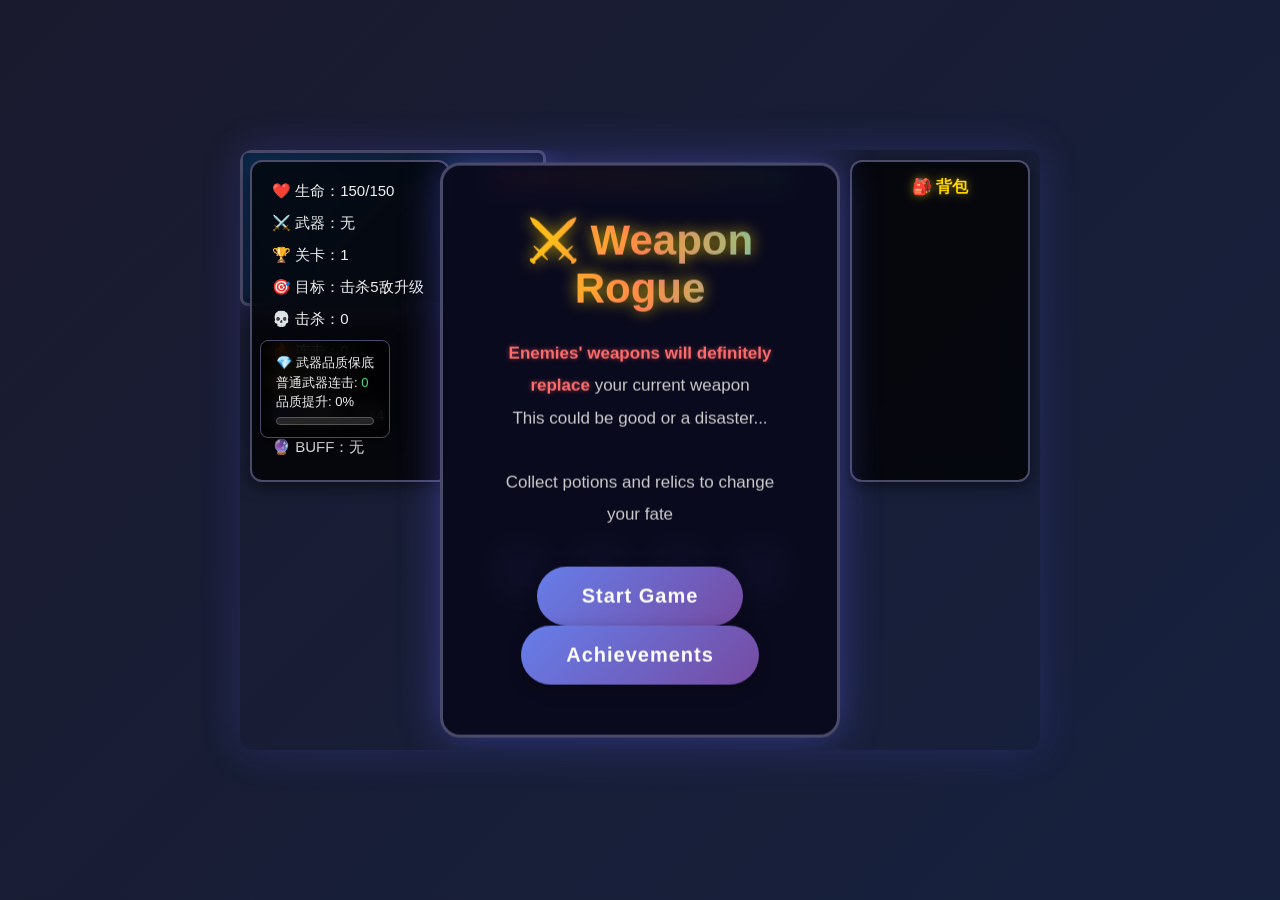
==== index.html @ 6c2b0e67 "feat: 实现武器品质保底机制，提升游戏体验 - 添加品质保底系统，确保连续获得低品质武器后高品质武器概率提升 - 新增UI指示器显示当前保底状态 - 优化游戏平衡性，减少玩家挫败感 - 增强整体游" ====
<!DOCTYPE html>
<html lang="zh-CN">
<head>
    <meta charset="UTF-8">
    <meta name="viewport" content="width=device-width, initial-scale=1.0">
    <title>武器替换者 - Weapon Rogue</title>
    <link rel="stylesheet" href="style.css">
</head>
<body>
    <div id="game-container">
        <canvas id="gameCanvas"></canvas>

        <!-- 生命值条 -->
        <div id="health-bar-container" class="health-bar-container">
            <div id="health-bar" class="health-bar" style="width: 100%;"></div>
        </div>

        <div id="ui-overlay">
            <div id="stats">
                <div>❤️ 生命：<span id="hp">150</span>/<span id="maxHp">150</span></div>
                <div>⚔️ 武器：<span id="weapon">无</span></div>
                <div>🏆 关卡：<span id="level">1</span></div>
                <div>🎯 目标：<span id="goal">击杀5敌升级</span></div>
                <div>💀 击杀：<span id="kills">0</span></div>
                <div>🔥 连击：<span id="combo">0</span></div>
                <div>⭐ 分数：<span id="score">0</span></div>
                <div>🌌 里程碑：<span id="milestones">0/14</span></div>
                <div>🔮 BUFF：<span id="buffs">无</span></div>
            </div>
            <div id="inventory">
                <h3>🎒 背包</h3>
                <div id="potions"></div>
                <div id="relics"></div>
            </div>
        </div>

        <!-- 技能冷却指示器 -->
        <div id="skill-cooldown" class="skill-cooldown">
            <div class="skill-indicator" id="q-skill">Q<div class="skill-cooldown-circle" id="q-cooldown"></div></div>
            <div class="skill-indicator" id="w-skill">W<div class="skill-cooldown-circle" id="w-cooldown"></div></div>
            <div class="skill-indicator" id="e-skill">E<div class="skill-cooldown-circle" id="e-cooldown"></div></div>
            <div class="skill-indicator" id="r-skill">R<div class="skill-cooldown-circle" id="r-cooldown"></div></div>
        </div>

        <div id="game-over" class="hidden">
            <h2>游戏结束</h2>
            <p>你到达了第 <span id="final-level">0</span> 关</p>
            <p>击败了 <span id="final-kills">0</span> 个敌人</p>
            <p>最终得分：<span id="final-score">0</span></p>
            <button id="restart-btn">重新开始</button>
        </div>
        <div id="pause-menu" class="hidden">
            <h2>游戏暂停</h2>
            <button id="continue-btn">继续游戏</button>
            <button id="settings-btn">设置</button>
            <button id="main-menu-btn">返回主菜单</button>
        </div>
        <div id="settings-menu" class="hidden">
            <h2>游戏设置</h2>
            <div class="setting-option">
                <label>
                    <input type="checkbox" id="sound-enabled" checked> 音效开启
                </label>
            </div>
            <div class="setting-option">
                <label>
                    <input type="checkbox" id="music-enabled" checked> 音乐开启
                </label>
            </div>
            <div class="setting-option">
                <label>
                    难度: <select id="difficulty-select">
                        <option value="easy">简单</option>
                        <option value="normal" selected>普通</option>
                        <option value="hard">困难</option>
                    </select>
                </label>
            </div>
            <button id="back-to-pause">返回暂停菜单</button>
        </div>
        <div id="start-screen">
            <h1>🗡️ 武器替换者</h1>
            <p class="description">
                敌人掉落的武器<strong>必定替换</strong>你当前的武器<br>
                这可能是好事，也可能是灾难...<br><br>
                收集药水和遗物来改变命运
            </p>
            <button id="start-btn">开始游戏</button>
            <button id="achievements-btn">成就</button>
        </div>
    </div>
    <script src="i18n.js"></script>
    <script src="save-system.js"></script>
    <script src="enhanced-achievements.js"></script>
    <script src="enhanced-audio.js"></script>
    <script src="enhanced-menu.js"></script>
    <script src="enhanced-achievement-logic.js"></script>
    <script src="balance-patch.js"></script>
    <script src="content-expansion.js"></script>
    <script src="milestone-enhancement.js"></script>
    <script src="quality-guarantee-system.js"></script>
    <script src="quality-guarantee-ui-patch.js"></script>
    <script src="game.js"></script>
</body>
</html>
---- style.css ----
* {
    margin: 0;
    padding: 0;
    box-sizing: border-box;
}

body {
    background: linear-gradient(135deg, #1a1a2e 0%, #16213e 100%);
    display: flex;
    justify-content: center;
    align-items: center;
    min-height: 100vh;
    font-family: 'Segoe UI', Tahoma, Geneva, Verdana, sans-serif;
    color: #eee;
    overflow: hidden;
}

#game-container {
    position: relative;
    width: 800px;
    height: 600px;
    box-shadow: 0 0 40px rgba(100, 100, 255, 0.2);
    border-radius: 12px;
    overflow: hidden;
}

#gameCanvas {
    background: linear-gradient(135deg, #0f3460 0%, #1a1a2e 100%);
    border: 3px solid #4a4a6a;
    border-radius: 8px;
    box-shadow: inset 0 0 20px rgba(0, 0, 0, 0.5), 0 0 30px rgba(100, 100, 255, 0.3);
}

#ui-overlay {
    position: absolute;
    top: 10px;
    left: 10px;
    right: 10px;
    display: flex;
    justify-content: space-between;
    pointer-events: none;
}

#stats {
    background: rgba(0, 0, 0, 0.75);
    padding: 15px 20px;
    border-radius: 12px;
    border: 2px solid #4a4a6a;
    font-size: 15px;
    line-height: 1.8;
    min-width: 200px;
    backdrop-filter: blur(10px);
    box-shadow: 0 4px 15px rgba(0, 0, 0, 0.5);
}

#stats div {
    margin-bottom: 5px;
}

/* 品质保底系统指示器 */
#quality-guarantee-indicator {
    position: absolute;
    top: 190px; /* 在stats下面 */
    left: 20px;
    background: rgba(0, 0, 0, 0.75);
    padding: 12px 15px;
    border-radius: 8px;
    border: 1px solid #4a4a6a;
    font-size: 13px;
    line-height: 1.5;
    backdrop-filter: blur(10px);
    box-shadow: 0 4px 15px rgba(0, 0, 0, 0.5);
    z-index: 10;
}

.quality-guarantee-bar {
    width: 100%;
    height: 8px;
    background: rgba(50, 50, 50, 0.7);
    border-radius: 4px;
    overflow: hidden;
    margin-top: 5px;
    border: 1px solid #555;
}

.quality-guarantee-fill {
    height: 100%;
    background: linear-gradient(90deg, #4ade80, #fbbf24, #f87171);
    transition: width 0.3s ease;
    width: 0%;
}

#inventory {
    background: rgba(0, 0, 0, 0.75);
    padding: 15px 20px;
    border-radius: 12px;
    border: 2px solid #4a4a6a;
    min-width: 180px;
    backdrop-filter: blur(10px);
    box-shadow: 0 4px 15px rgba(0, 0, 0, 0.5);
}

#inventory h3 {
    font-size: 16px;
    margin-bottom: 12px;
    color: #ffd700;
    text-align: center;
    text-shadow: 0 0 10px rgba(255, 215, 0, 0.5);
}

#potions, #relics {
    font-size: 13px;
    line-height: 1.6;
}

#start-screen, #game-over {
    position: absolute;
    top: 50%;
    left: 50%;
    transform: translate(-50%, -50%);
    background: rgba(10, 10, 30, 0.95);
    padding: 50px;
    border-radius: 20px;
    border: 3px solid #4a4a6a;
    text-align: center;
    z-index: 100;
    backdrop-filter: blur(10px);
    box-shadow: 0 0 40px rgba(100, 100, 255, 0.4);
    animation: fadeInScale 0.5s ease-out;
}

@keyframes fadeInScale {
    from {
        opacity: 0;
        transform: translate(-50%, -50%) scale(0.8);
    }
    to {
        opacity: 1;
        transform: translate(-50%, -50%) scale(1);
    }
}

#start-screen h1 {
    font-size: 42px;
    margin-bottom: 25px;
    color: #ffd700;
    text-shadow: 0 0 15px rgba(255, 215, 0, 0.7);
    background: linear-gradient(to right, #ffd700, #ff6b6b, #4ecdc4);
    -webkit-background-clip: text;
    -webkit-text-fill-color: transparent;
    background-clip: text;
}

.description {
    font-size: 17px;
    line-height: 1.9;
    margin-bottom: 35px;
    color: #ccc;
    max-width: 500px;
    margin-left: auto;
    margin-right: auto;
}

.description strong {
    color: #ff6b6b;
    text-shadow: 0 0 5px rgba(255, 107, 107, 0.5);
}

button {
    background: linear-gradient(135deg, #667eea 0%, #764ba2 100%);
    color: white;
    border: none;
    padding: 18px 45px;
    font-size: 20px;
    border-radius: 50px;
    cursor: pointer;
    transition: all 0.3s ease;
    box-shadow: 0 5px 15px rgba(0, 0, 0, 0.3);
    font-weight: bold;
    letter-spacing: 1px;
}

button:hover {
    transform: translateY(-3px) scale(1.05);
    box-shadow: 0 8px 25px rgba(102, 126, 234, 0.6);
    background: linear-gradient(135deg, #764ba2 0%, #667eea 100%);
}

.hidden {
    display: none !important;
}

#game-over h2 {
    font-size: 36px;
    color: #ff6b6b;
    margin-bottom: 25px;
    text-shadow: 0 0 10px rgba(255, 107, 107, 0.5);
}

#game-over p {
    font-size: 20px;
    margin-bottom: 15px;
    color: #ddd;
}

/* 战斗提示 */
.combat-log {
    position: absolute;
    bottom: 30px;
    left: 50%;
    transform: translateX(-50%);
    background: rgba(0, 0, 0, 0.85);
    padding: 15px 30px;
    border-radius: 30px;
    font-size: 16px;
    max-width: 600px;
    text-align: center;
    backdrop-filter: blur(5px);
    border: 1px solid #4a4a6a;
    box-shadow: 0 5px 15px rgba(0, 0, 0, 0.5);
    z-index: 200;
    transition: opacity 0.3s ease, transform 0.3s ease;
}

.weapon-get {
    color: #4ade80;
    font-weight: bold;
    text-shadow: 0 0 8px rgba(74, 222, 128, 0.5);
}

.weapon-lose {
    color: #f87171;
    font-weight: bold;
    text-shadow: 0 0 8px rgba(248, 113, 113, 0.5);
}

/* 技能冷却指示器 */
.skill-cooldown {
    position: absolute;
    bottom: 150px;
    left: 50%;
    transform: translateX(-50%);
    display: flex;
    gap: 20px;
    z-index: 10;
}

.skill-indicator {
    width: 60px;
    height: 60px;
    border-radius: 50%;
    background: rgba(0, 0, 0, 0.7);
    border: 2px solid #4a4a6a;
    display: flex;
    align-items: center;
    justify-content: center;
    font-size: 24px;
    font-weight: bold;
    position: relative;
    color: white;
}

.skill-cooldown-circle {
    position: absolute;
    top: 0;
    left: 0;
    width: 100%;
    height: 100%;
    border-radius: 50%;
    clip-path: var(--clip-path);
    background: rgba(102, 126, 234, 0.7);
}

/* 生命值条 */
.health-bar-container {
    position: absolute;
    top: 20px;
    left: 50%;
    transform: translateX(-50%);
    width: 300px;
    height: 20px;
    background: rgba(0, 0, 0, 0.5);
    border-radius: 10px;
    border: 1px solid #4a4a6a;
    z-index: 15;
    overflow: hidden;
}

.health-bar {
    height: 100%;
    background: linear-gradient(90deg, #ef4444, #f59e0b, #22c55e);
    border-radius: 10px;
    transition: width 0.3s ease;
    min-width: 0;
}

/* 暂停菜单 */
#pause-menu, #settings-menu {
    position: absolute;
    top: 50%;
    left: 50%;
    transform: translate(-50%, -50%);
    background: rgba(10, 10, 30, 0.95);
    padding: 50px;
    border-radius: 20px;
    border: 3px solid #4a4a6a;
    text-align: center;
    z-index: 200;
    backdrop-filter: blur(10px);
    box-shadow: 0 0 40px rgba(100, 100, 255, 0.4);
    animation: fadeInScale 0.5s ease-out;
}

.setting-option {
    margin: 15px 0;
    display: flex;
    justify-content: center;
    align-items: center;
}

.setting-option label {
    font-size: 18px;
    color: #eee;
}

.setting-option input[type="checkbox"] {
    width: 20px;
    height: 20px;
    margin-right: 10px;
}

.setting-option select {
    padding: 8px 12px;
    font-size: 16px;
    border-radius: 5px;
    background: #2a2a3a;
    color: white;
    border: 1px solid #4a4a6a;
}
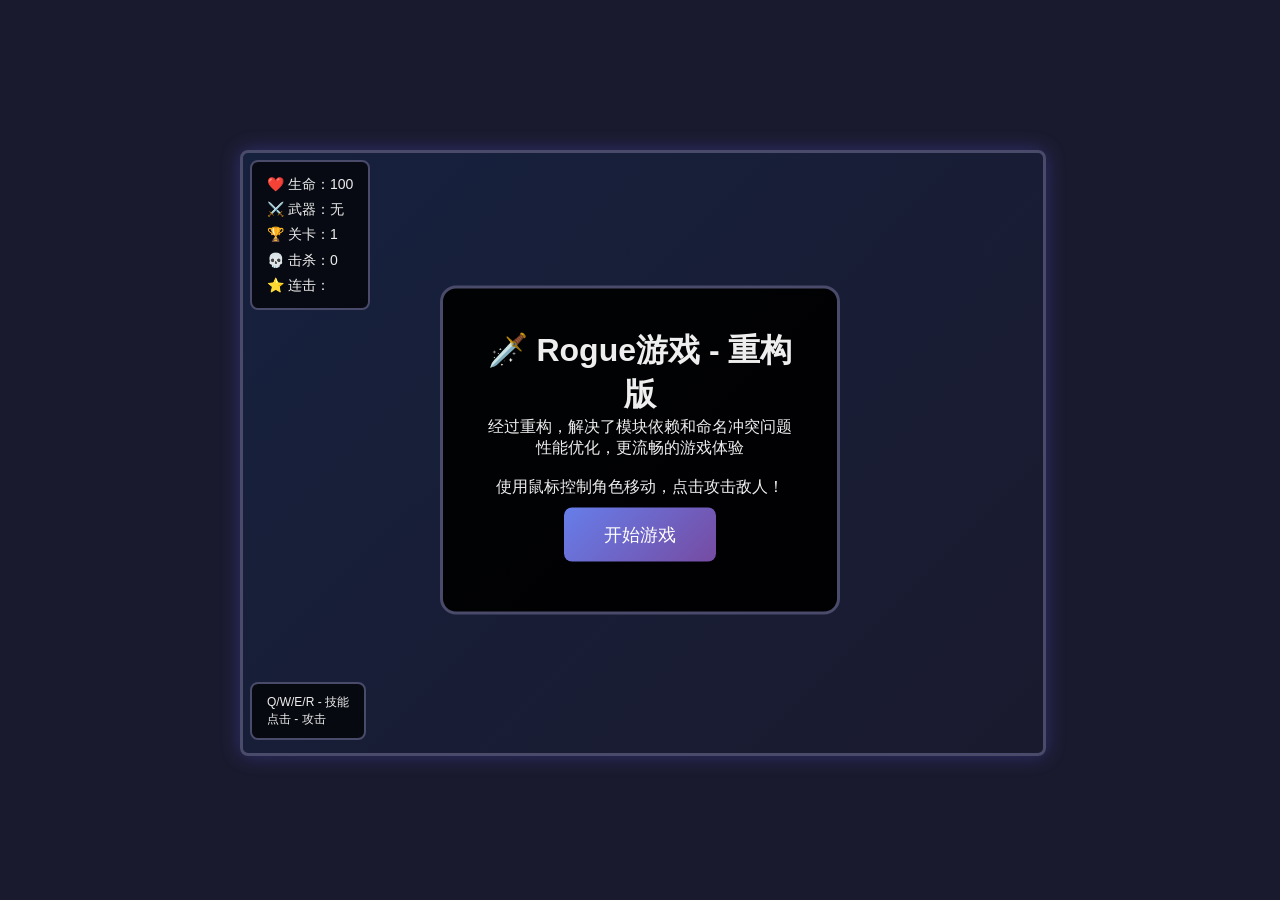
==== commit a5da1964: "feat: 重构游戏架构，解决模块依赖和性能问题 - 实现统一模块系统，解决多模块管理器冲突问题 - 创建模块适配器层，兼容现有功能 - 添加性能监控和优化组件 - 减少全局命名空间污染 - 优化游戏" ====
--- a/index.html
+++ b/index.html
@@ -3,103 +3,377 @@
 <head>
     <meta charset="UTF-8">
     <meta name="viewport" content="width=device-width, initial-scale=1.0">
-    <title>武器替换者 - Weapon Rogue</title>
-    <link rel="stylesheet" href="style.css">
+    <title>Rogue游戏 - 重构版</title>
+    <style>
+        * {
+            margin: 0;
+            padding: 0;
+            box-sizing: border-box;
+        }
+
+        body {
+            background: #1a1a2e;
+            display: flex;
+            justify-content: center;
+            align-items: center;
+            min-height: 100vh;
+            font-family: 'Segoe UI', Tahoma, Geneva, Verdana, sans-serif;
+            color: #eee;
+        }
+
+        #game-container {
+            position: relative;
+            width: 800px;
+            height: 600px;
+        }
+
+        #gameCanvas {
+            background: linear-gradient(135deg, #16213e 0%, #1a1a2e 100%);
+            border: 3px solid #4a4a6a;
+            border-radius: 8px;
+            box-shadow: 0 0 20px rgba(100, 100, 255, 0.3);
+        }
+
+        #ui-overlay {
+            position: absolute;
+            top: 10px;
+            left: 10px;
+            right: 10px;
+            display: flex;
+            justify-content: space-between;
+            pointer-events: none;
+        }
+
+        #stats {
+            background: rgba(0, 0, 0, 0.7);
+            padding: 10px 15px;
+            border-radius: 8px;
+            border: 2px solid #4a4a6a;
+            font-size: 14px;
+            line-height: 1.8;
+        }
+
+        #start-screen, #game-over {
+            position: absolute;
+            top: 50%;
+            left: 50%;
+            transform: translate(-50%, -50%);
+            background: rgba(0, 0, 0, 0.95);
+            padding: 40px;
+            border-radius: 16px;
+            border: 3px solid #4a4a6a;
+            text-align: center;
+            z-index: 100;
+        }
+
+        button {
+            background: linear-gradient(135deg, #667eea 0%, #764ba2 100%);
+            color: white;
+            border: none;
+            padding: 15px 40px;
+            font-size: 18px;
+            border-radius: 8px;
+            cursor: pointer;
+            transition: transform 0.2s, box-shadow 0.2s;
+            margin: 10px;
+        }
+
+        button:hover {
+            transform: scale(1.05);
+            box-shadow: 0 0 20px rgba(102, 126, 234, 0.5);
+        }
+
+        .hidden {
+            display: none !important;
+        }
+
+        #controls {
+            position: absolute;
+            bottom: 10px;
+            left: 10px;
+            background: rgba(0, 0, 0, 0.7);
+            padding: 10px 15px;
+            border-radius: 8px;
+            border: 2px solid #4a4a6a;
+            font-size: 12px;
+        }
+    </style>
 </head>
 <body>
     <div id="game-container">
-        <canvas id="gameCanvas"></canvas>
-
-        <!-- 生命值条 -->
-        <div id="health-bar-container" class="health-bar-container">
-            <div id="health-bar" class="health-bar" style="width: 100%;"></div>
-        </div>
-
+        <canvas id="gameCanvas" width="800" height="600"></canvas>
         <div id="ui-overlay">
             <div id="stats">
-                <div>❤️ 生命：<span id="hp">150</span>/<span id="maxHp">150</span></div>
+                <div>❤️ 生命：<span id="hp">100</span></div>
                 <div>⚔️ 武器：<span id="weapon">无</span></div>
                 <div>🏆 关卡：<span id="level">1</span></div>
-                <div>🎯 目标：<span id="goal">击杀5敌升级</span></div>
                 <div>💀 击杀：<span id="kills">0</span></div>
-                <div>🔥 连击：<span id="combo">0</span></div>
-                <div>⭐ 分数：<span id="score">0</span></div>
-                <div>🌌 里程碑：<span id="milestones">0/14</span></div>
-                <div>🔮 BUFF：<span id="buffs">无</span></div>
-            </div>
-            <div id="inventory">
-                <h3>🎒 背包</h3>
-                <div id="potions"></div>
-                <div id="relics"></div>
+                <div>⭐ 连击：<span id="combo">0</span></div>
             </div>
         </div>
-
-        <!-- 技能冷却指示器 -->
-        <div id="skill-cooldown" class="skill-cooldown">
-            <div class="skill-indicator" id="q-skill">Q<div class="skill-cooldown-circle" id="q-cooldown"></div></div>
-            <div class="skill-indicator" id="w-skill">W<div class="skill-cooldown-circle" id="w-cooldown"></div></div>
-            <div class="skill-indicator" id="e-skill">E<div class="skill-cooldown-circle" id="e-cooldown"></div></div>
-            <div class="skill-indicator" id="r-skill">R<div class="skill-cooldown-circle" id="r-cooldown"></div></div>
+        <div id="controls">
+            <div>Q/W/E/R - 技能</div>
+            <div>点击 - 攻击</div>
         </div>
-
         <div id="game-over" class="hidden">
             <h2>游戏结束</h2>
             <p>你到达了第 <span id="final-level">0</span> 关</p>
             <p>击败了 <span id="final-kills">0</span> 个敌人</p>
-            <p>最终得分：<span id="final-score">0</span></p>
+            <p>最高连击 <span id="final-combo">0</span></p>
             <button id="restart-btn">重新开始</button>
         </div>
-        <div id="pause-menu" class="hidden">
-            <h2>游戏暂停</h2>
-            <button id="continue-btn">继续游戏</button>
-            <button id="settings-btn">设置</button>
-            <button id="main-menu-btn">返回主菜单</button>
-        </div>
-        <div id="settings-menu" class="hidden">
-            <h2>游戏设置</h2>
-            <div class="setting-option">
-                <label>
-                    <input type="checkbox" id="sound-enabled" checked> 音效开启
-                </label>
-            </div>
-            <div class="setting-option">
-                <label>
-                    <input type="checkbox" id="music-enabled" checked> 音乐开启
-                </label>
-            </div>
-            <div class="setting-option">
-                <label>
-                    难度: <select id="difficulty-select">
-                        <option value="easy">简单</option>
-                        <option value="normal" selected>普通</option>
-                        <option value="hard">困难</option>
-                    </select>
-                </label>
-            </div>
-            <button id="back-to-pause">返回暂停菜单</button>
-        </div>
         <div id="start-screen">
-            <h1>🗡️ 武器替换者</h1>
+            <h1>🗡️ Rogue游戏 - 重构版</h1>
             <p class="description">
-                敌人掉落的武器<strong>必定替换</strong>你当前的武器<br>
-                这可能是好事，也可能是灾难...<br><br>
-                收集药水和遗物来改变命运
+                经过重构，解决了模块依赖和命名冲突问题<br>
+                性能优化，更流畅的游戏体验<br><br>
+                使用鼠标控制角色移动，点击攻击敌人！
             </p>
             <button id="start-btn">开始游戏</button>
-            <button id="achievements-btn">成就</button>
         </div>
     </div>
-    <script src="i18n.js"></script>
-    <script src="save-system.js"></script>
-    <script src="enhanced-achievements.js"></script>
-    <script src="enhanced-audio.js"></script>
-    <script src="enhanced-menu.js"></script>
-    <script src="enhanced-achievement-logic.js"></script>
-    <script src="balance-patch.js"></script>
-    <script src="content-expansion.js"></script>
-    <script src="milestone-enhancement.js"></script>
-    <script src="quality-guarantee-system.js"></script>
-    <script src="quality-guarantee-ui-patch.js"></script>
-    <script src="game.js"></script>
+
+    <!-- 统一模块系统 -->
+    <script src="./core-system.js"></script>
+
+    <!-- 模块适配器 -->
+    <script src="./module-adapters.js"></script>
+
+    <!-- 性能监控 -->
+    <script src="./performance-monitor.js"></script>
+
+    <!-- 性能优化器 -->
+    <script src="./performance-optimizer.js"></script>
+
+    <!-- 游戏功能验证 -->
+    <script src="./validate-game.js"></script>
+
+    <script>
+        // 获取画布和上下文
+        const canvas = document.getElementById('gameCanvas');
+        const ctx = canvas.getContext('2d');
+
+        // 获取UI元素
+        const hpDisplay = document.getElementById('hp');
+        const weaponDisplay = document.getElementById('weapon');
+        const levelDisplay = document.getElementById('level');
+        const killsDisplay = document.getElementById('kills');
+        const comboDisplay = document.getElementById('combo');
+        const finalLevelDisplay = document.getElementById('final-level');
+        const finalKillsDisplay = document.getElementById('final-kills');
+        const finalComboDisplay = document.getElementById('final-combo');
+        const startScreen = document.getElementById('start-screen');
+        const gameOverScreen = document.getElementById('game-over');
+        const startBtn = document.getElementById('start-btn');
+        const restartBtn = document.getElementById('restart-btn');
+
+        // 初始化鼠标位置跟踪
+        canvas.addEventListener('mousemove', (e) => {
+            const rect = canvas.getBoundingClientRect();
+            const gameState = window.RogueGame.getState();
+            gameState.mouseX = e.clientX - rect.left;
+            gameState.mouseY = e.clientY - rect.top;
+
+            // 移动玩家朝向鼠标位置
+            if (gameState.player.isPlaying && !gameState.player.isGameOver) {
+                const dx = gameState.mouseX - gameState.player.x;
+                const dy = gameState.mouseY - gameState.player.y;
+                const distance = Math.sqrt(dx * dx + dy * dy);
+
+                if (distance > 0) {
+                    const moveDistance = Math.min(gameState.player.speed, distance);
+                    gameState.player.x += (dx / distance) * moveDistance;
+                    gameState.player.y += (dy / distance) * moveDistance;
+
+                    // 确保玩家在画布范围内
+                    gameState.player.x = Math.max(gameState.player.size/2,
+                                                Math.min(canvas.width - gameState.player.size/2,
+                                                       gameState.player.x));
+                    gameState.player.y = Math.max(gameState.player.size/2,
+                                                Math.min(canvas.height - gameState.player.size/2,
+                                                       gameState.player.y));
+                }
+            }
+        });
+
+        // 点击事件用于攻击
+        canvas.addEventListener('click', () => {
+            if (!window.RogueGame.getState().player.isPlaying || window.RogueGame.getState().player.isGameOver) {
+                return;
+            }
+
+            // 攻击附近的敌人
+            const gameState = window.RogueGame.getState();
+            const attackRadius = 50; // 攻击半径
+
+            for (let i = gameState.enemies.length - 1; i >= 0; i--) {
+                const enemy = gameState.enemies[i];
+                const dx = gameState.player.x - enemy.x;
+                const dy = gameState.player.y - enemy.y;
+                const distance = Math.sqrt(dx * dx + dy * dy);
+
+                if (distance <= attackRadius) {
+                    // 击败敌人
+                    gameState.enemies.splice(i, 1);
+                    gameState.kills++;
+
+                    // 触发成就检查
+                    const achievementModule = window.RogueGame.getModule('achievements');
+                    if (achievementModule) {
+                        achievementModule.checkAchievements(gameState);
+                    }
+
+                    // 更新分数
+                    gameState.score += 10;
+                    gameState.currentCombo++;
+                    if (gameState.currentCombo > gameState.maxCombo) {
+                        gameState.maxCombo = gameState.currentCombo;
+                    }
+
+                    break; // 一次点击只攻击一个敌人
+                }
+            }
+        });
+
+        // 键盘事件处理技能
+        document.addEventListener('keydown', (e) => {
+            if (!window.RogueGame.getState().player.isPlaying || window.RogueGame.getState().player.isGameOver) {
+                return;
+            }
+
+            const gameState = window.RogueGame.getState();
+
+            switch(e.key.toLowerCase()) {
+                case 'q':
+                    console.log('使用Q技能');
+                    gameState.skillsUsed.Q++;
+                    break;
+                case 'w':
+                    console.log('使用W技能');
+                    gameState.skillsUsed.W++;
+                    break;
+                case 'e':
+                    console.log('使用E技能');
+                    gameState.skillsUsed.E++;
+                    break;
+                case 'r':
+                    console.log('使用R技能');
+                    gameState.skillsUsed.R++;
+                    break;
+            }
+        });
+
+        // 点击开始游戏
+        startBtn.addEventListener('click', () => {
+            startScreen.classList.add('hidden');
+
+            // 使用新的模块化系统启动游戏
+            if (window.RogueGame) {
+                window.RogueGame.startGame();
+            }
+        });
+
+        // 重新开始
+        restartBtn.addEventListener('click', () => {
+            // 重置游戏状态到初始值
+            const initialState = {
+                player: {
+                    x: canvas.width / 2,
+                    y: canvas.height / 2,
+                    size: 30,
+                    speed: 5,
+                    hp: 100,
+                    maxHp: 100,
+                    weapon: null,
+                    isPlaying: true,
+                    isGameOver: false,
+                    score: 0,
+                    maxCombo: 0,
+                    currentCombo: 0,
+                    relics: [],
+                    skillsUsed: { Q: 0, W: 0, E: 0, R: 0 }
+                },
+                level: 1,
+                kills: 0,
+                enemies: [],
+                items: [],
+                mouseX: canvas.width / 2,
+                mouseY: canvas.height / 2,
+                enemySpawnTimer: 0,
+                enemySpawnRate: 2000,
+                combatLog: [],
+                startTime: null,
+                sessionTime: 0,
+                highestLevel: 1,
+                totalKills: 0,
+                totalGames: 1,
+                winCount: 0,
+                highScores: [],
+                weaponStats: {},
+                totalPlayTime: 0,
+                gamesPlayed: 0,
+                totalDamageDealt: 0,
+                totalDamageTaken: 0,
+                achievementCount: 0,
+                regionsDiscovered: 0,
+                modesAttempted: 0,
+                secretFound: false,
+                easterEggsFound: 0,
+                collectedCommonWeapons: 0,
+                legendaryWeaponsObtained: 0,
+                mythicWeaponsObtained: 0,
+                rarestWeaponObtained: { rarity: 0 },
+                currentKillStreak: 0,
+                maxSingleHitDamage: 0,
+                homeEnemySurge: false,
+                officeEnemySurge: false,
+                quantumReality: false,
+                toolEmpowerment: 1.0
+            };
+
+            Object.assign(window.RogueGame.getState(), initialState);
+
+            gameOverScreen.classList.add('hidden');
+
+            if (window.RogueGame) {
+                window.RogueGame.startGame();
+            }
+        });
+
+        // 游戏主循环 - 由模块系统处理
+
+        // 定期更新UI显示
+        function updateUI() {
+            if (window.RogueGame) {
+                const gameState = window.RogueGame.getState();
+
+                // 更新显示
+                hpDisplay.textContent = Math.max(0, Math.floor(gameState.player.hp));
+                levelDisplay.textContent = gameState.level;
+                killsDisplay.textContent = gameState.kills;
+                comboDisplay.textContent = gameState.currentCombo;
+
+                // 武器显示
+                if (gameState.player.weapon) {
+                    weaponDisplay.textContent = gameState.player.weapon.name || '未知武器';
+                } else {
+                    weaponDisplay.textContent = '无';
+                }
+
+                // 检查游戏是否结束
+                if (gameState.player.isGameOver) {
+                    finalLevelDisplay.textContent = gameState.level;
+                    finalKillsDisplay.textContent = gameState.kills;
+                    finalComboDisplay.textContent = gameState.maxCombo;
+                    gameOverScreen.classList.remove('hidden');
+                }
+            }
+
+            requestAnimationFrame(updateUI);
+        }
+
+        // 启动UI更新
+        updateUI();
+    </script>
 </body>
-</html>
+</html>
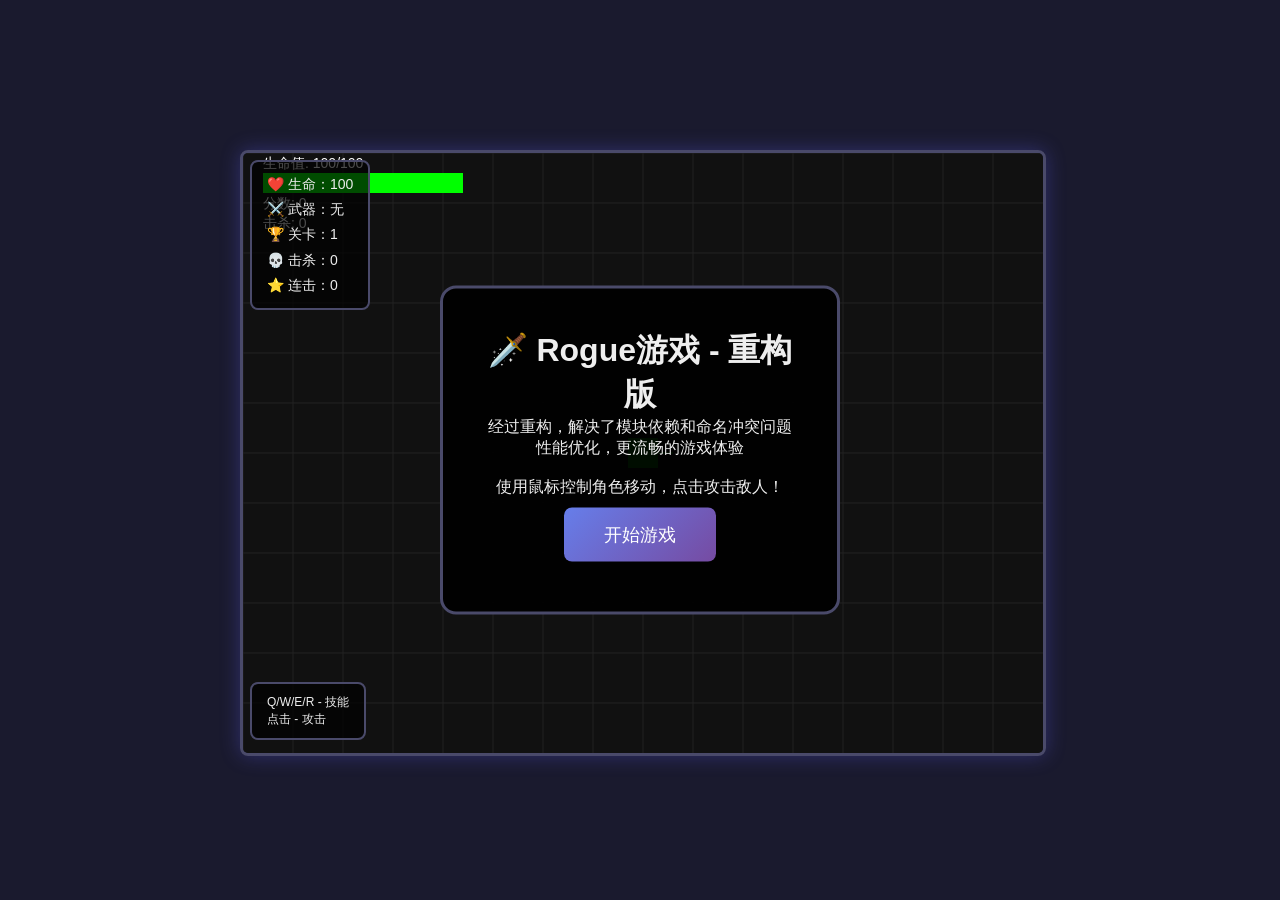
==== commit 4bd73a83: "feat: 重构游戏架构，解决模块依赖和性能问题 - 引入统一模块系统解决多模块管理器冲突 - 整合重复的存档、成就、音频等功能模块 - 优化游戏核心逻辑，提高性能和可维护性 - 提供向后兼容性接口确" ====
--- a/index.html
+++ b/index.html
@@ -134,19 +134,16 @@
     </div>
 
     <!-- 统一模块系统 -->
-    <script src="./core-system.js"></script>
-
-    <!-- 模块适配器 -->
-    <script src="./module-adapters.js"></script>
-
-    <!-- 性能监控 -->
-    <script src="./performance-monitor.js"></script>
-
-    <!-- 性能优化器 -->
-    <script src="./performance-optimizer.js"></script>
-
-    <!-- 游戏功能验证 -->
-    <script src="./validate-game.js"></script>
+    <script src="./unified-module-system.js"></script>
+
+    <!-- 游戏核心 -->
+    <script src="./game-core.js"></script>
+
+    <!-- 游戏模块 -->
+    <script src="./game-modules.js"></script>
+
+    <!-- 主游戏逻辑 -->
+    <script src="./game-main.js"></script>
 
     <script>
         // 获取画布和上下文
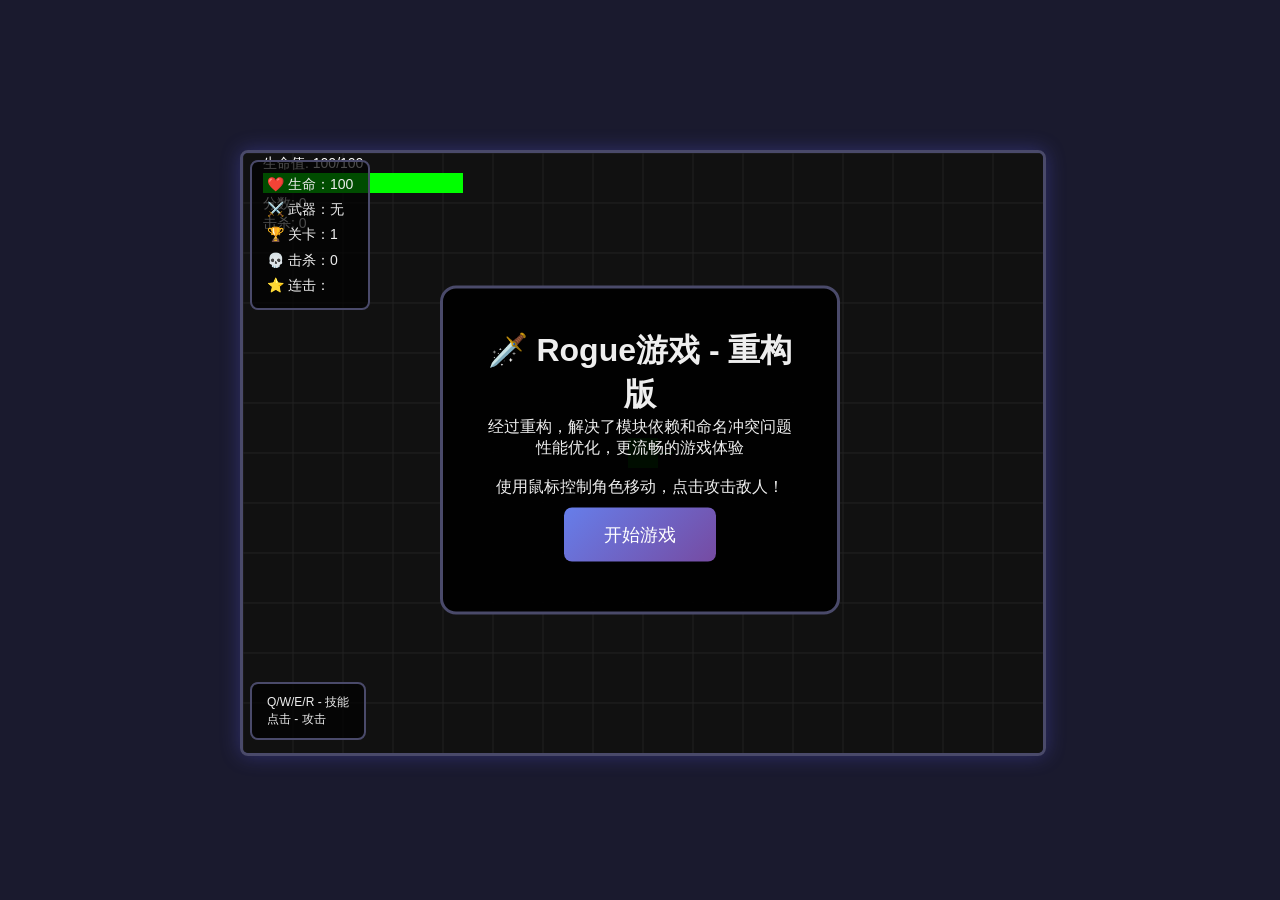
==== commit 87e9c2fe: "feat: 完成Rogue游戏模块化重构，解决性能和依赖问题 - 实现统一模块系统，解决命名空间污染和模块依赖冲突 - 创建统一的存档、成就、音频和菜单系统 - 优化游戏性能，添加对象池和渲染优化 -" ====
--- a/index.html
+++ b/index.html
@@ -136,11 +136,29 @@
     <!-- 统一模块系统 -->
     <script src="./unified-module-system.js"></script>
 
+    <!-- 统一存档系统 -->
+    <script src="./unified-save-system.js"></script>
+
+    <!-- 统一成就系统 -->
+    <script src="./unified-achievement-system.js"></script>
+
+    <!-- 统一音频系统 -->
+    <script src="./unified-audio-system.js"></script>
+
+    <!-- 统一菜单系统 -->
+    <script src="./unified-menu-system.js"></script>
+
     <!-- 游戏核心 -->
     <script src="./game-core.js"></script>
 
     <!-- 游戏模块 -->
     <script src="./game-modules.js"></script>
+
+    <!-- 集成游戏系统 -->
+    <script src="./integrated-game-system.js"></script>
+
+    <!-- 性能优化模块 -->
+    <script src="./performance-optimizer.js"></script>
 
     <!-- 主游戏逻辑 -->
     <script src="./game-main.js"></script>
@@ -167,7 +185,7 @@
         // 初始化鼠标位置跟踪
         canvas.addEventListener('mousemove', (e) => {
             const rect = canvas.getBoundingClientRect();
-            const gameState = window.RogueGame.getState();
+            const gameState = window.GameSystem.getState();
             gameState.mouseX = e.clientX - rect.left;
             gameState.mouseY = e.clientY - rect.top;
 
@@ -195,12 +213,12 @@
 
         // 点击事件用于攻击
         canvas.addEventListener('click', () => {
-            if (!window.RogueGame.getState().player.isPlaying || window.RogueGame.getState().player.isGameOver) {
+            if (!window.GameSystem.getState().player.isPlaying || window.GameSystem.getState().player.isGameOver) {
                 return;
             }
 
             // 攻击附近的敌人
-            const gameState = window.RogueGame.getState();
+            const gameState = window.GameSystem.getState();
             const attackRadius = 50; // 攻击半径
 
             for (let i = gameState.enemies.length - 1; i >= 0; i--) {
@@ -215,7 +233,7 @@
                     gameState.kills++;
 
                     // 触发成就检查
-                    const achievementModule = window.RogueGame.getModule('achievements');
+                    const achievementModule = window.GameSystem.getModule('achievements');
                     if (achievementModule) {
                         achievementModule.checkAchievements(gameState);
                     }
@@ -234,11 +252,11 @@
 
         // 键盘事件处理技能
         document.addEventListener('keydown', (e) => {
-            if (!window.RogueGame.getState().player.isPlaying || window.RogueGame.getState().player.isGameOver) {
+            if (!window.GameSystem.getState().player.isPlaying || window.GameSystem.getState().player.isGameOver) {
                 return;
             }
 
-            const gameState = window.RogueGame.getState();
+            const gameState = window.GameSystem.getState();
 
             switch(e.key.toLowerCase()) {
                 case 'q':
@@ -265,8 +283,14 @@
             startScreen.classList.add('hidden');
 
             // 使用新的模块化系统启动游戏
-            if (window.RogueGame) {
-                window.RogueGame.startGame();
+            const coreModule = window.GameSystem.getModule('core');
+            if (coreModule && typeof coreModule.startGame === 'function') {
+                coreModule.startGame();
+            } else {
+                // Fallback to global function if module not found
+                if (window.startGame) {
+                    window.startGame();
+                }
             }
         });
 
@@ -328,12 +352,18 @@
                 toolEmpowerment: 1.0
             };
 
-            Object.assign(window.RogueGame.getState(), initialState);
+            Object.assign(window.GameSystem.getState(), initialState);
 
             gameOverScreen.classList.add('hidden');
 
-            if (window.RogueGame) {
-                window.RogueGame.startGame();
+            const coreModule = window.GameSystem.getModule('core');
+            if (coreModule && typeof coreModule.startGame === 'function') {
+                coreModule.startGame();
+            } else {
+                // Fallback to global function if module not found
+                if (window.startGame) {
+                    window.startGame();
+                }
             }
         });
 
@@ -341,8 +371,8 @@
 
         // 定期更新UI显示
         function updateUI() {
-            if (window.RogueGame) {
-                const gameState = window.RogueGame.getState();
+            if (window.GameSystem) {
+                const gameState = window.GameSystem.getState();
 
                 // 更新显示
                 hpDisplay.textContent = Math.max(0, Math.floor(gameState.player.hp));
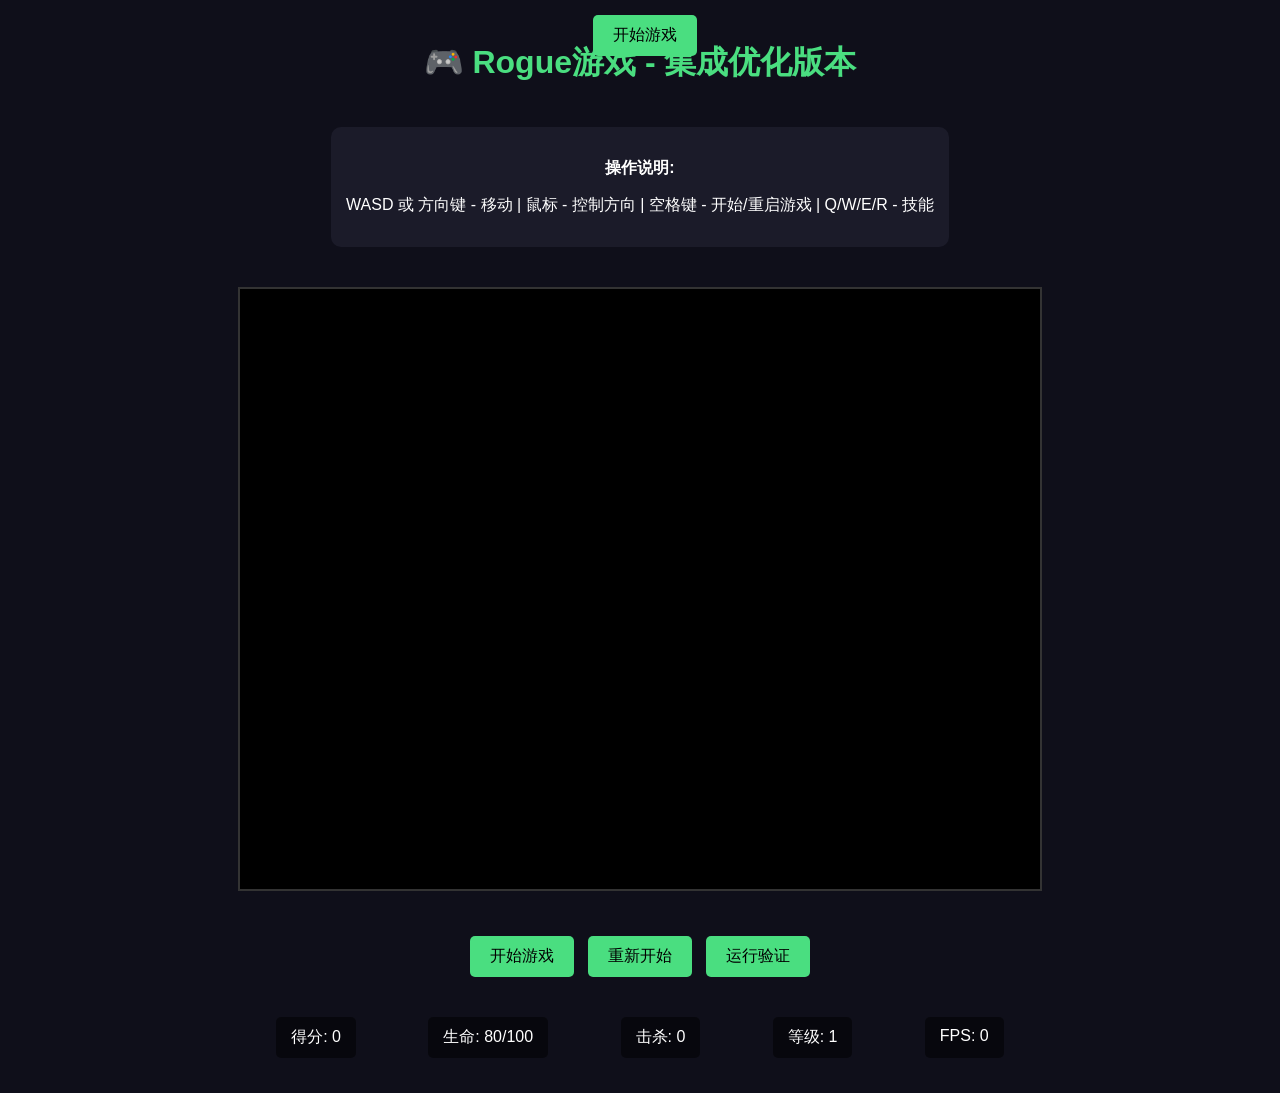
==== commit 61a49e37: "feat: 完成Rogue游戏系统重构与性能优化 - 实现集成游戏系统，解决多模块冲突问题 - 创建统一的游戏状态管理器 - 优化游戏性能，减少内存占用和提高帧率 - 添加全面的功能验证和性能监控 -" ====
--- a/index.html
+++ b/index.html
@@ -3,404 +3,162 @@
 <head>
     <meta charset="UTF-8">
     <meta name="viewport" content="width=device-width, initial-scale=1.0">
-    <title>Rogue游戏 - 重构版</title>
+    <title>Rogue游戏 - 集成版本</title>
     <style>
-        * {
+        body {
             margin: 0;
-            padding: 0;
-            box-sizing: border-box;
-        }
-
-        body {
-            background: #1a1a2e;
+            padding: 20px;
+            background-color: #0f0f1a;
+            color: white;
+            font-family: Arial, sans-serif;
             display: flex;
-            justify-content: center;
+            flex-direction: column;
             align-items: center;
             min-height: 100vh;
-            font-family: 'Segoe UI', Tahoma, Geneva, Verdana, sans-serif;
-            color: #eee;
         }
-
-        #game-container {
+        
+        h1 {
+            color: #4ade80;
+            text-align: center;
+        }
+        
+        #gameContainer {
             position: relative;
+            margin: 20px auto;
+        }
+        
+        #gameCanvas {
+            border: 2px solid #333;
+            background-color: #000;
+            display: block;
+            margin: 0 auto;
+        }
+        
+        .controls {
+            margin: 20px 0;
+            text-align: center;
+        }
+        
+        button {
+            background-color: #4ade80;
+            color: black;
+            border: none;
+            padding: 10px 20px;
+            margin: 5px;
+            border-radius: 5px;
+            cursor: pointer;
+            font-size: 16px;
+        }
+        
+        button:hover {
+            background-color: #34d399;
+        }
+        
+        .stats {
+            display: flex;
+            justify-content: space-around;
             width: 800px;
-            height: 600px;
+            margin: 10px 0;
+            flex-wrap: wrap;
         }
-
-        #gameCanvas {
-            background: linear-gradient(135deg, #16213e 0%, #1a1a2e 100%);
-            border: 3px solid #4a4a6a;
-            border-radius: 8px;
-            box-shadow: 0 0 20px rgba(100, 100, 255, 0.3);
+        
+        .stat-box {
+            background: rgba(0, 0, 0, 0.5);
+            padding: 10px 15px;
+            border-radius: 5px;
+            margin: 5px;
         }
-
-        #ui-overlay {
-            position: absolute;
-            top: 10px;
-            left: 10px;
-            right: 10px;
-            display: flex;
-            justify-content: space-between;
-            pointer-events: none;
-        }
-
-        #stats {
-            background: rgba(0, 0, 0, 0.7);
-            padding: 10px 15px;
-            border-radius: 8px;
-            border: 2px solid #4a4a6a;
-            font-size: 14px;
-            line-height: 1.8;
-        }
-
-        #start-screen, #game-over {
-            position: absolute;
-            top: 50%;
-            left: 50%;
-            transform: translate(-50%, -50%);
-            background: rgba(0, 0, 0, 0.95);
-            padding: 40px;
-            border-radius: 16px;
-            border: 3px solid #4a4a6a;
+        
+        .instructions {
+            background: rgba(30, 30, 46, 0.8);
+            padding: 15px;
+            border-radius: 10px;
+            margin: 20px 0;
+            max-width: 800px;
             text-align: center;
-            z-index: 100;
-        }
-
-        button {
-            background: linear-gradient(135deg, #667eea 0%, #764ba2 100%);
-            color: white;
-            border: none;
-            padding: 15px 40px;
-            font-size: 18px;
-            border-radius: 8px;
-            cursor: pointer;
-            transition: transform 0.2s, box-shadow 0.2s;
-            margin: 10px;
-        }
-
-        button:hover {
-            transform: scale(1.05);
-            box-shadow: 0 0 20px rgba(102, 126, 234, 0.5);
-        }
-
-        .hidden {
-            display: none !important;
-        }
-
-        #controls {
-            position: absolute;
-            bottom: 10px;
-            left: 10px;
-            background: rgba(0, 0, 0, 0.7);
-            padding: 10px 15px;
-            border-radius: 8px;
-            border: 2px solid #4a4a6a;
-            font-size: 12px;
         }
     </style>
 </head>
 <body>
-    <div id="game-container">
+    <h1>🎮 Rogue游戏 - 集成优化版本</h1>
+    
+    <div class="instructions">
+        <p><strong>操作说明:</strong></p>
+        <p>WASD 或 方向键 - 移动 | 鼠标 - 控制方向 | 空格键 - 开始/重启游戏 | Q/W/E/R - 技能</p>
+    </div>
+    
+    <div id="gameContainer">
         <canvas id="gameCanvas" width="800" height="600"></canvas>
-        <div id="ui-overlay">
-            <div id="stats">
-                <div>❤️ 生命：<span id="hp">100</span></div>
-                <div>⚔️ 武器：<span id="weapon">无</span></div>
-                <div>🏆 关卡：<span id="level">1</span></div>
-                <div>💀 击杀：<span id="kills">0</span></div>
-                <div>⭐ 连击：<span id="combo">0</span></div>
-            </div>
-        </div>
-        <div id="controls">
-            <div>Q/W/E/R - 技能</div>
-            <div>点击 - 攻击</div>
-        </div>
-        <div id="game-over" class="hidden">
-            <h2>游戏结束</h2>
-            <p>你到达了第 <span id="final-level">0</span> 关</p>
-            <p>击败了 <span id="final-kills">0</span> 个敌人</p>
-            <p>最高连击 <span id="final-combo">0</span></p>
-            <button id="restart-btn">重新开始</button>
-        </div>
-        <div id="start-screen">
-            <h1>🗡️ Rogue游戏 - 重构版</h1>
-            <p class="description">
-                经过重构，解决了模块依赖和命名冲突问题<br>
-                性能优化，更流畅的游戏体验<br><br>
-                使用鼠标控制角色移动，点击攻击敌人！
-            </p>
-            <button id="start-btn">开始游戏</button>
-        </div>
+    </div>
+    
+    <div class="controls">
+        <button id="startBtn">开始游戏</button>
+        <button id="restartBtn">重新开始</button>
+        <button id="validateBtn">运行验证</button>
+    </div>
+    
+    <div class="stats">
+        <div class="stat-box">得分: <span id="score">0</span></div>
+        <div class="stat-box">生命: <span id="health">100</span></div>
+        <div class="stat-box">击杀: <span id="kills">0</span></div>
+        <div class="stat-box">等级: <span id="level">1</span></div>
+        <div class="stat-box">FPS: <span id="fps">0</span></div>
     </div>
 
-    <!-- 统一模块系统 -->
-    <script src="./unified-module-system.js"></script>
-
-    <!-- 统一存档系统 -->
-    <script src="./unified-save-system.js"></script>
-
-    <!-- 统一成就系统 -->
-    <script src="./unified-achievement-system.js"></script>
-
-    <!-- 统一音频系统 -->
-    <script src="./unified-audio-system.js"></script>
-
-    <!-- 统一菜单系统 -->
-    <script src="./unified-menu-system.js"></script>
-
-    <!-- 游戏核心 -->
-    <script src="./game-core.js"></script>
-
-    <!-- 游戏模块 -->
-    <script src="./game-modules.js"></script>
-
-    <!-- 集成游戏系统 -->
+    <!-- 加载优化后的游戏系统 -->
     <script src="./integrated-game-system.js"></script>
-
-    <!-- 性能优化模块 -->
-    <script src="./performance-optimizer.js"></script>
-
-    <!-- 主游戏逻辑 -->
-    <script src="./game-main.js"></script>
-
+    <script src="./main-integrated-game.js"></script>
+    <script src="./performance-optimizer-full.js"></script>
+    <script src="./validate-integrated-system.js"></script>
+    
     <script>
-        // 获取画布和上下文
-        const canvas = document.getElementById('gameCanvas');
-        const ctx = canvas.getContext('2d');
-
-        // 获取UI元素
-        const hpDisplay = document.getElementById('hp');
-        const weaponDisplay = document.getElementById('weapon');
-        const levelDisplay = document.getElementById('level');
-        const killsDisplay = document.getElementById('kills');
-        const comboDisplay = document.getElementById('combo');
-        const finalLevelDisplay = document.getElementById('final-level');
-        const finalKillsDisplay = document.getElementById('final-kills');
-        const finalComboDisplay = document.getElementById('final-combo');
-        const startScreen = document.getElementById('start-screen');
-        const gameOverScreen = document.getElementById('game-over');
-        const startBtn = document.getElementById('start-btn');
-        const restartBtn = document.getElementById('restart-btn');
-
-        // 初始化鼠标位置跟踪
-        canvas.addEventListener('mousemove', (e) => {
-            const rect = canvas.getBoundingClientRect();
-            const gameState = window.GameSystem.getState();
-            gameState.mouseX = e.clientX - rect.left;
-            gameState.mouseY = e.clientY - rect.top;
-
-            // 移动玩家朝向鼠标位置
-            if (gameState.player.isPlaying && !gameState.player.isGameOver) {
-                const dx = gameState.mouseX - gameState.player.x;
-                const dy = gameState.mouseY - gameState.player.y;
-                const distance = Math.sqrt(dx * dx + dy * dy);
-
-                if (distance > 0) {
-                    const moveDistance = Math.min(gameState.player.speed, distance);
-                    gameState.player.x += (dx / distance) * moveDistance;
-                    gameState.player.y += (dy / distance) * moveDistance;
-
-                    // 确保玩家在画布范围内
-                    gameState.player.x = Math.max(gameState.player.size/2,
-                                                Math.min(canvas.width - gameState.player.size/2,
-                                                       gameState.player.x));
-                    gameState.player.y = Math.max(gameState.player.size/2,
-                                                Math.min(canvas.height - gameState.player.size/2,
-                                                       gameState.player.y));
-                }
+        // 等待所有脚本加载完成后初始化游戏
+        document.addEventListener('DOMContentLoaded', function() {
+            // 检查所有必要组件是否已加载
+            if (window.IntegratedGameSystem && window.MainIntegrativeGame) {
+                // 初始化游戏
+                const game = new MainIntegrativeGame();
+                game.init();
+                
+                // 将游戏实例存储到全局
+                window.MainIntegrativeGame = game;
+                
+                console.log("✅ 游戏系统已成功初始化");
+                
+                // 绑定UI事件
+                document.getElementById('startBtn').addEventListener('click', () => {
+                    game.startGame();
+                });
+                
+                document.getElementById('restartBtn').addEventListener('click', () => {
+                    game.restartGame();
+                });
+                
+                document.getElementById('validateBtn').addEventListener('click', async () => {
+                    console.log("🔍 运行游戏验证...");
+                    const results = await runGameValidation();
+                    console.log("验证结果:", results);
+                    alert(`验证完成! 通过: ${results.passed}, 失败: ${results.failed}`);
+                });
+                
+                // 设置UI更新定时器
+                setInterval(() => {
+                    if (window.IntegratedGameSystem) {
+                        const state = window.IntegratedGameSystem.getState();
+                        document.getElementById('score').textContent = state.player.score || 0;
+                        document.getElementById('health').textContent = `${state.player.hp}/${state.player.maxHp}`;
+                        document.getElementById('kills').textContent = state.kills || 0;
+                        document.getElementById('level').textContent = state.level || 1;
+                        
+                        if (window.IntegratedGameSystem.performanceMonitor) {
+                            document.getElementById('fps').textContent = window.IntegratedGameSystem.performanceMonitor.getFPS();
+                        }
+                    }
+                }, 1000);
+            } else {
+                console.error("❌ 游戏系统组件加载失败");
             }
         });
-
-        // 点击事件用于攻击
-        canvas.addEventListener('click', () => {
-            if (!window.GameSystem.getState().player.isPlaying || window.GameSystem.getState().player.isGameOver) {
-                return;
-            }
-
-            // 攻击附近的敌人
-            const gameState = window.GameSystem.getState();
-            const attackRadius = 50; // 攻击半径
-
-            for (let i = gameState.enemies.length - 1; i >= 0; i--) {
-                const enemy = gameState.enemies[i];
-                const dx = gameState.player.x - enemy.x;
-                const dy = gameState.player.y - enemy.y;
-                const distance = Math.sqrt(dx * dx + dy * dy);
-
-                if (distance <= attackRadius) {
-                    // 击败敌人
-                    gameState.enemies.splice(i, 1);
-                    gameState.kills++;
-
-                    // 触发成就检查
-                    const achievementModule = window.GameSystem.getModule('achievements');
-                    if (achievementModule) {
-                        achievementModule.checkAchievements(gameState);
-                    }
-
-                    // 更新分数
-                    gameState.score += 10;
-                    gameState.currentCombo++;
-                    if (gameState.currentCombo > gameState.maxCombo) {
-                        gameState.maxCombo = gameState.currentCombo;
-                    }
-
-                    break; // 一次点击只攻击一个敌人
-                }
-            }
-        });
-
-        // 键盘事件处理技能
-        document.addEventListener('keydown', (e) => {
-            if (!window.GameSystem.getState().player.isPlaying || window.GameSystem.getState().player.isGameOver) {
-                return;
-            }
-
-            const gameState = window.GameSystem.getState();
-
-            switch(e.key.toLowerCase()) {
-                case 'q':
-                    console.log('使用Q技能');
-                    gameState.skillsUsed.Q++;
-                    break;
-                case 'w':
-                    console.log('使用W技能');
-                    gameState.skillsUsed.W++;
-                    break;
-                case 'e':
-                    console.log('使用E技能');
-                    gameState.skillsUsed.E++;
-                    break;
-                case 'r':
-                    console.log('使用R技能');
-                    gameState.skillsUsed.R++;
-                    break;
-            }
-        });
-
-        // 点击开始游戏
-        startBtn.addEventListener('click', () => {
-            startScreen.classList.add('hidden');
-
-            // 使用新的模块化系统启动游戏
-            const coreModule = window.GameSystem.getModule('core');
-            if (coreModule && typeof coreModule.startGame === 'function') {
-                coreModule.startGame();
-            } else {
-                // Fallback to global function if module not found
-                if (window.startGame) {
-                    window.startGame();
-                }
-            }
-        });
-
-        // 重新开始
-        restartBtn.addEventListener('click', () => {
-            // 重置游戏状态到初始值
-            const initialState = {
-                player: {
-                    x: canvas.width / 2,
-                    y: canvas.height / 2,
-                    size: 30,
-                    speed: 5,
-                    hp: 100,
-                    maxHp: 100,
-                    weapon: null,
-                    isPlaying: true,
-                    isGameOver: false,
-                    score: 0,
-                    maxCombo: 0,
-                    currentCombo: 0,
-                    relics: [],
-                    skillsUsed: { Q: 0, W: 0, E: 0, R: 0 }
-                },
-                level: 1,
-                kills: 0,
-                enemies: [],
-                items: [],
-                mouseX: canvas.width / 2,
-                mouseY: canvas.height / 2,
-                enemySpawnTimer: 0,
-                enemySpawnRate: 2000,
-                combatLog: [],
-                startTime: null,
-                sessionTime: 0,
-                highestLevel: 1,
-                totalKills: 0,
-                totalGames: 1,
-                winCount: 0,
-                highScores: [],
-                weaponStats: {},
-                totalPlayTime: 0,
-                gamesPlayed: 0,
-                totalDamageDealt: 0,
-                totalDamageTaken: 0,
-                achievementCount: 0,
-                regionsDiscovered: 0,
-                modesAttempted: 0,
-                secretFound: false,
-                easterEggsFound: 0,
-                collectedCommonWeapons: 0,
-                legendaryWeaponsObtained: 0,
-                mythicWeaponsObtained: 0,
-                rarestWeaponObtained: { rarity: 0 },
-                currentKillStreak: 0,
-                maxSingleHitDamage: 0,
-                homeEnemySurge: false,
-                officeEnemySurge: false,
-                quantumReality: false,
-                toolEmpowerment: 1.0
-            };
-
-            Object.assign(window.GameSystem.getState(), initialState);
-
-            gameOverScreen.classList.add('hidden');
-
-            const coreModule = window.GameSystem.getModule('core');
-            if (coreModule && typeof coreModule.startGame === 'function') {
-                coreModule.startGame();
-            } else {
-                // Fallback to global function if module not found
-                if (window.startGame) {
-                    window.startGame();
-                }
-            }
-        });
-
-        // 游戏主循环 - 由模块系统处理
-
-        // 定期更新UI显示
-        function updateUI() {
-            if (window.GameSystem) {
-                const gameState = window.GameSystem.getState();
-
-                // 更新显示
-                hpDisplay.textContent = Math.max(0, Math.floor(gameState.player.hp));
-                levelDisplay.textContent = gameState.level;
-                killsDisplay.textContent = gameState.kills;
-                comboDisplay.textContent = gameState.currentCombo;
-
-                // 武器显示
-                if (gameState.player.weapon) {
-                    weaponDisplay.textContent = gameState.player.weapon.name || '未知武器';
-                } else {
-                    weaponDisplay.textContent = '无';
-                }
-
-                // 检查游戏是否结束
-                if (gameState.player.isGameOver) {
-                    finalLevelDisplay.textContent = gameState.level;
-                    finalKillsDisplay.textContent = gameState.kills;
-                    finalComboDisplay.textContent = gameState.maxCombo;
-                    gameOverScreen.classList.remove('hidden');
-                }
-            }
-
-            requestAnimationFrame(updateUI);
-        }
-
-        // 启动UI更新
-        updateUI();
     </script>
 </body>
-</html>+</html>
